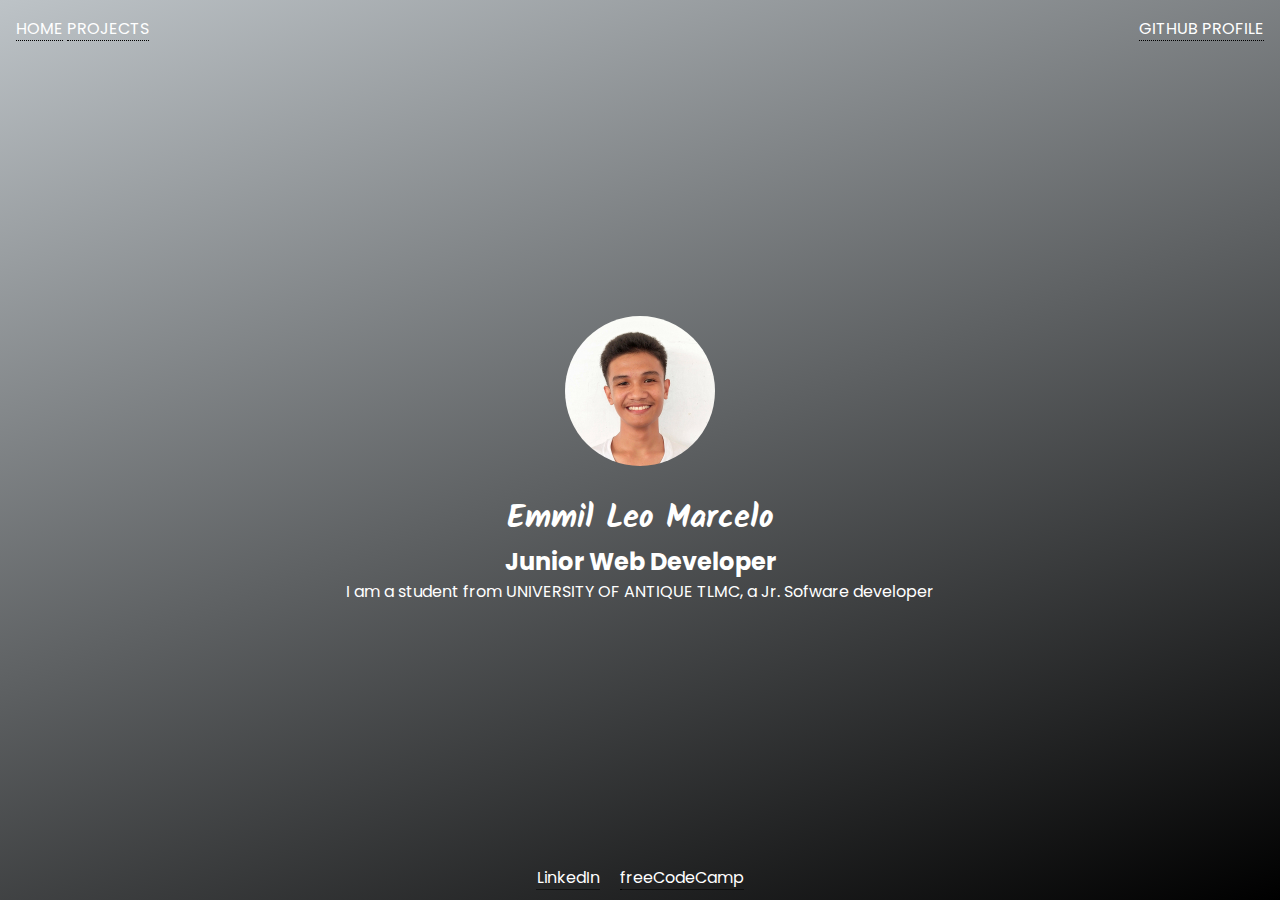
==== index.html @ cc783282 "old" ====
<!DOCTYPE html>
<html lang="en">
  <head>
    <link rel="stylesheet" href="css/styles.css" />
    <meta charset="UTF-8" />
    <meta http-equiv="X-UA-Compatible" content="IE=edge" />
    <meta name="viewport" content="width=device-width, initial-scale=1.0" />
    <title>Emmil Leo Marcelo - Junior Developer</title>
  </head>
  <body>
    <header>
      <section id="left-side">
        <nav>
          <a class="nav-link" href="./index.html">HOME</a>
          <a class="nav-link" href="./projects.html">PROJECTS</a>
        </nav>
      </section>
      <section>
        <nav id="right-side">
          <a class="git-profile" href="https://github.com/Emmil26"
            >GITHUB PROFILE</a
          >
        </nav>
      </section>
    </header>
    <main id="content">
      <div>
        <img
          id="my-avatar"
          src="./images/me.jpg"
          alt="This is my amazing avatar."
        />
        <h1 id="my-name">Emmil Leo Marcelo</h1>
        <h2>Junior Web Developer</h2>
        <p>
          I am a student from UNIVERSITY OF ANTIQUE TLMC, a Jr. Sofware
          developer
        </p>
      </div>
    </main>
    <footer>
      <a class="footer1" href="https://www.linkedin.com/in/emmilleo/">
        LinkedIn</a
      >
      <a class="footer2" href="https://www.freecodecamp.org/Emmil26">
        freeCodeCamp</a
      >
    </footer>
  </body>
</html>
---- css/styles.css ----
@import url('https://fonts.googleapis.com/css2?family=Kalam&family=Poppins&display=swap');

* {
  padding: 0;
  margin: 0;
  box-sizing: border-box;
}

html, body {
  background: linear-gradient(160deg, #bdc3c7, #000000 );
  font-family: 'Poppins', sans-serif;
  color: white;
  width: 100%;
  height: 100vh;
  position: relative;
}

#my-avatar {
  width: 150px;
  border-radius: 50%;
  margin: 20px;
}

#my-name {
  font-family: 'Kalam', cursive;
}

#content {
  text-align: center;
}

a {
  font-family: 'Poppins', sans-serif;
  text-decoration: none;
  border-bottom: 1px dotted black;
  color: white;
}

footer {
  position: absolute;
  bottom: 10px;
  left: 50%;
  transform: translateX(-50%);
}

footer a:first-child {
  margin-right: 16px;
}

#left-side {
  position: absolute;
  top: 16px;
  left: 16px;
}
#left-side > a {
  margin-right: 16px;
}

#right-side {
  position: absolute;
  top: 16px;
  right: 16px;   
}

#content div {
  width: 60%;
  position: absolute;
  top: 50%;
  left: 50%;
  transform: translate(-50%, -50%);
}

/* hero banner */
#hero-banner {
  background: linear-gradient(90deg, #f869d5, #5650de );
}

#hero-banner > div {
  width: 50%;
  margin: 0 auto;
}

#hero-banner > div > div {
  display: inline-block;
}

h3 {
  text-align: center;
  font-size: 32px;
  margin-top: 10px;
}

/* For */
/* header {
  padding-top: 10px;
}

header > nav{
  display: flex;
  justify-content: space-evenly;
}

footer {
  display: flex;
  justify-content: space-evenly;
  width: 100%;
}

footer > a > img {
  width: 24px;
  height: 24px;
  margin-right: 8px;
} */
 /* for 2.0 */
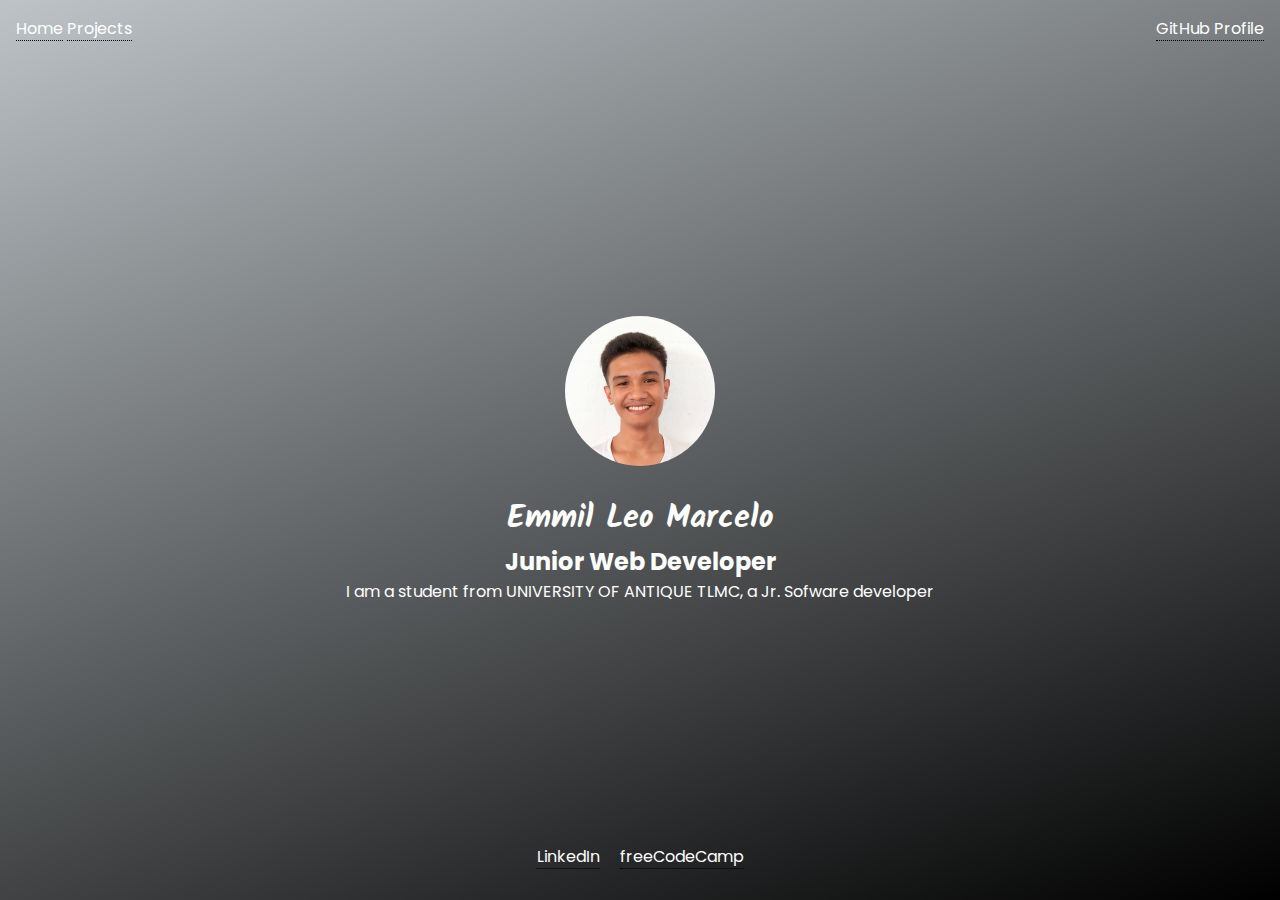
==== commit 1ffacbf8: "old" ====
--- a/index.html
+++ b/index.html
@@ -11,15 +11,13 @@
     <header>
       <section id="left-side">
         <nav>
-          <a class="nav-link" href="./index.html">HOME</a>
-          <a class="nav-link" href="./projects.html">PROJECTS</a>
+          <a href="./index.html">Home</a>
+          <a href="./projects.html">Projects</a>
         </nav>
       </section>
-      <section>
-        <nav id="right-side">
-          <a class="git-profile" href="https://github.com/Emmil26"
-            >GITHUB PROFILE</a
-          >
+      <section id="right-side">
+        <nav>
+          <a href="https://github.com/Emmil26">GitHub Profile</a>
         </nav>
       </section>
     </header>
@@ -43,7 +41,7 @@
         LinkedIn</a
       >
       <a class="footer2" href="https://www.freecodecamp.org/Emmil26">
-        freeCodeCamp</a
+        <span>freeCodeCamp</span></a
       >
     </footer>
   </body>
--- a/css/styles.css
+++ b/css/styles.css
@@ -27,24 +27,7 @@
 
 #content {
   text-align: center;
-}
-
-a {
-  font-family: 'Poppins', sans-serif;
-  text-decoration: none;
-  border-bottom: 1px dotted black;
-  color: white;
-}
-
-footer {
-  position: absolute;
-  bottom: 10px;
-  left: 50%;
-  transform: translateX(-50%);
-}
-
-footer a:first-child {
-  margin-right: 16px;
+  height: 100%;
 }
 
 #left-side {
@@ -60,6 +43,25 @@
   position: absolute;
   top: 16px;
   right: 16px;   
+}
+
+a {
+  text-decoration: none;
+  border-bottom: 1px dotted black;
+  color: white;
+}
+
+
+footer {
+  position: absolute;
+  bottom: 16px;
+  left: 50%;
+  transform: translateX(-50%);
+  padding-bottom: 15px; 
+}
+
+footer a:first-child {
+  margin-right: 16px;
 }
 
 #content div {
@@ -90,14 +92,15 @@
   margin-top: 10px;
 }
 
-/* For */
-/* header {
-  padding-top: 10px;
+/* For v2.0
+
+header {
+  padding-top: 18px;
 }
 
 header > nav{
   display: flex;
-  justify-content: space-evenly;
+  justify-content: space-evenly;  
 }
 
 footer {
@@ -106,9 +109,9 @@
   width: 100%;
 }
 
-footer > a > img {
+footer > a > svg {
   width: 24px;
   height: 24px;
   margin-right: 8px;
-} */
- /* for 2.0 */+  fill: white;
+} */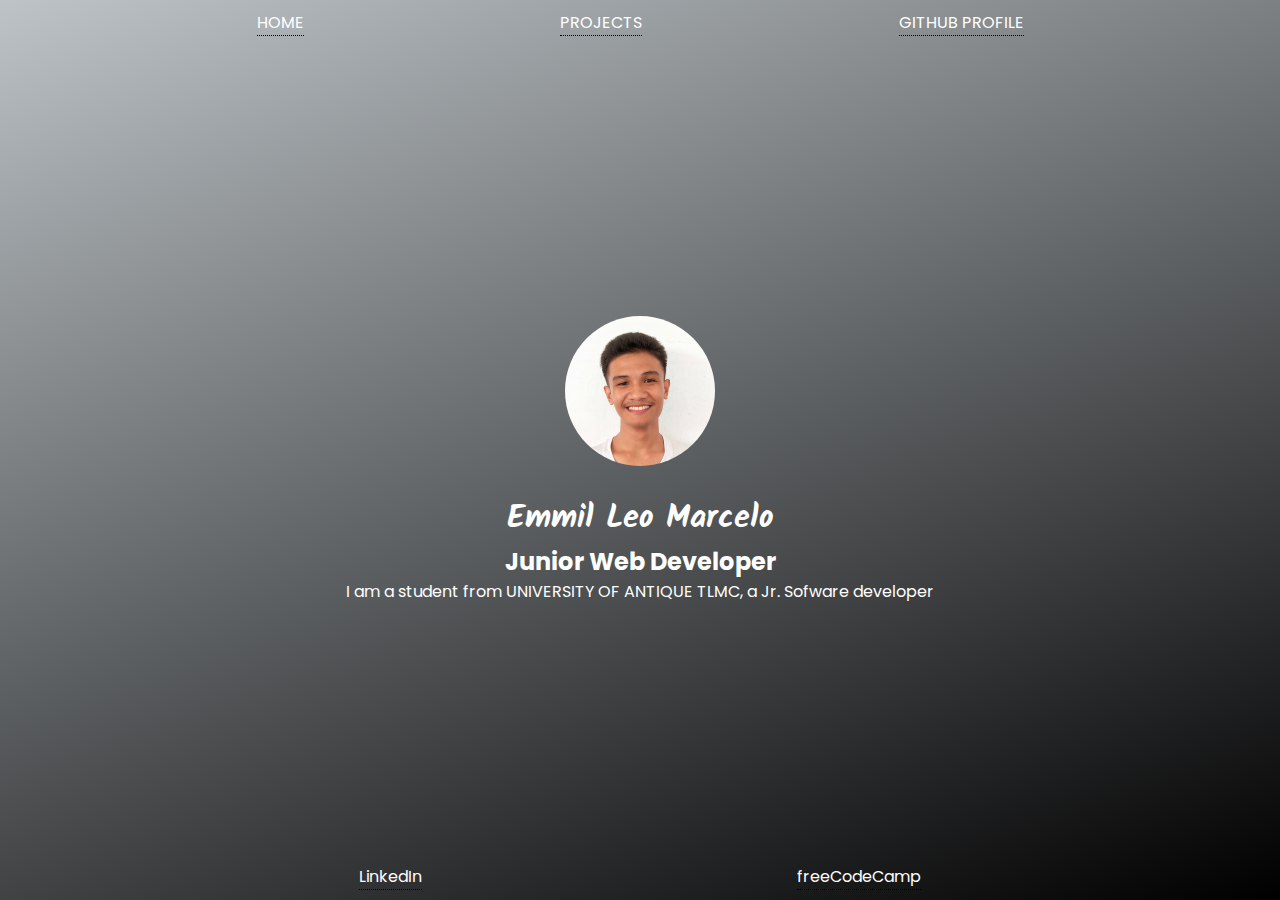
==== commit 2696333b: "i new changes new changes" ====
--- a/index.html
+++ b/index.html
@@ -9,17 +9,11 @@
   </head>
   <body>
     <header>
-      <section id="left-side">
-        <nav>
-          <a href="./index.html">Home</a>
-          <a href="./projects.html">Projects</a>
-        </nav>
-      </section>
-      <section id="right-side">
-        <nav>
-          <a href="https://github.com/Emmil26">GitHub Profile</a>
-        </nav>
-      </section>
+      <nav>
+        <a class="nav-link" href="./index.html">HOME</a>
+        <a class="nav-link" href="./projects.html">PROJECTS</a>
+        <a class="nav-link" href="https://github.com/Emmil26">GITHUB PROFILE</a>
+      </nav>
     </header>
     <main id="content">
       <div>
@@ -41,7 +35,7 @@
         LinkedIn</a
       >
       <a class="footer2" href="https://www.freecodecamp.org/Emmil26">
-        <span>freeCodeCamp</span></a
+        freeCodeCamp</a
       >
     </footer>
   </body>
--- a/css/styles.css
+++ b/css/styles.css
@@ -6,8 +6,9 @@
   box-sizing: border-box;
 }
 
-html, body {
-  background: linear-gradient(160deg, #bdc3c7, #000000 );
+html,
+body {
+  background: linear-gradient(160deg, #bdc3c7, #000000);
   font-family: 'Poppins', sans-serif;
   color: white;
   width: 100%;
@@ -27,37 +28,20 @@
 
 #content {
   text-align: center;
-  height: 100%;
-}
-
-#left-side {
-  position: absolute;
-  top: 16px;
-  left: 16px;
-}
-#left-side > a {
-  margin-right: 16px;
-}
-
-#right-side {
-  position: absolute;
-  top: 16px;
-  right: 16px;   
 }
 
 a {
+  font-family: 'Poppins', sans-serif;
   text-decoration: none;
   border-bottom: 1px dotted black;
   color: white;
 }
 
-
 footer {
   position: absolute;
-  bottom: 16px;
+  bottom: 10px;
   left: 50%;
   transform: translateX(-50%);
-  padding-bottom: 15px; 
 }
 
 footer a:first-child {
@@ -74,15 +58,15 @@
 
 /* hero banner */
 #hero-banner {
-  background: linear-gradient(90deg, #f869d5, #5650de );
+  background: linear-gradient(90deg, #f869d5, #5650de);
 }
 
-#hero-banner > div {
+#hero-banner>div {
   width: 50%;
   margin: 0 auto;
 }
 
-#hero-banner > div > div {
+#hero-banner>div>div {
   display: inline-block;
 }
 
@@ -92,15 +76,14 @@
   margin-top: 10px;
 }
 
-/* For v2.0
-
+/* For */
 header {
-  padding-top: 18px;
+  padding-top: 10px;
 }
 
-header > nav{
+header>nav {
   display: flex;
-  justify-content: space-evenly;  
+  justify-content: space-evenly;
 }
 
 footer {
@@ -109,9 +92,10 @@
   width: 100%;
 }
 
-footer > a > svg {
+footer>a>img {
   width: 24px;
   height: 24px;
   margin-right: 8px;
-  fill: white;
-} */+}
+
+/* for 2.0 */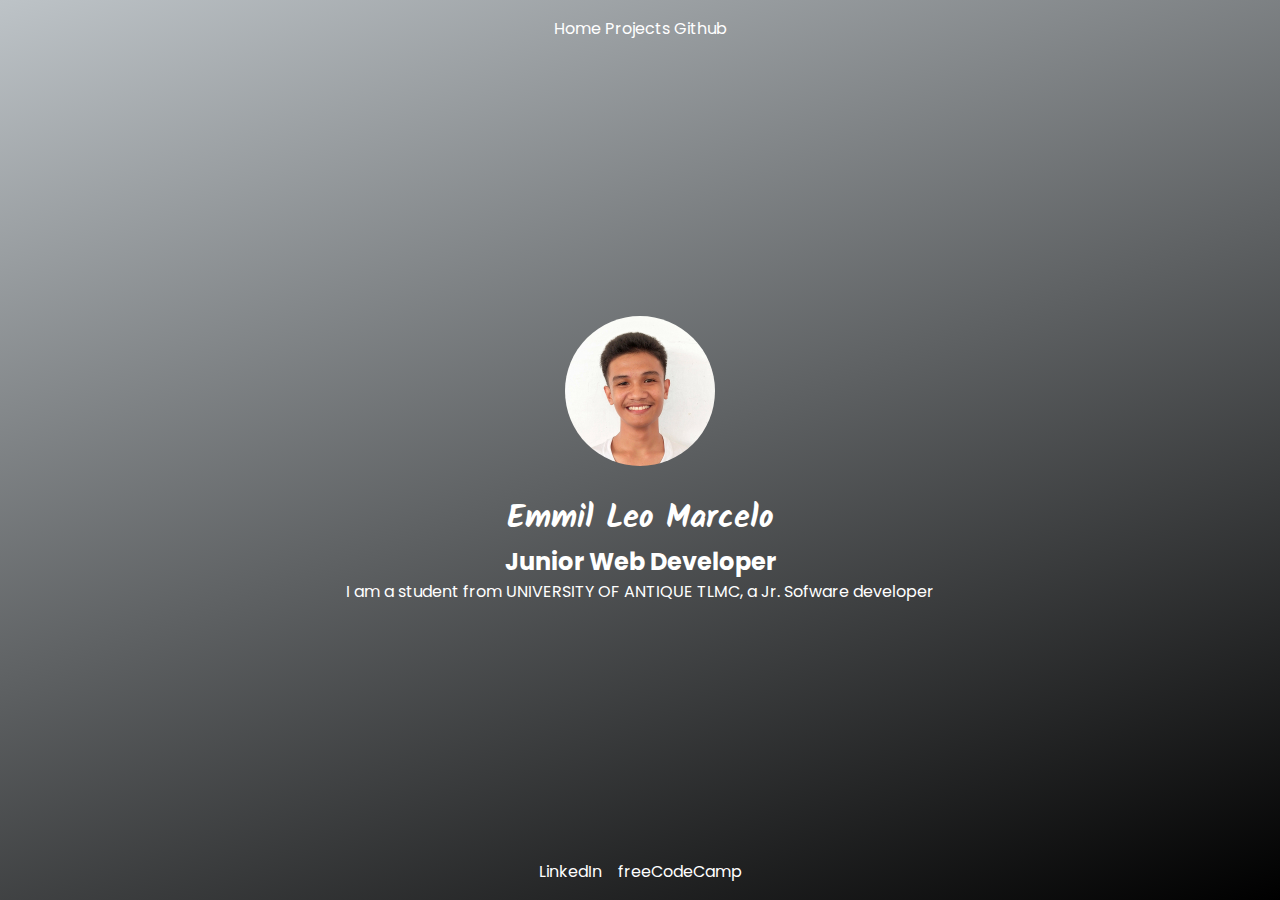
==== commit 14dfa05f: "late responsive design" ====
--- a/index.html
+++ b/index.html
@@ -2,6 +2,13 @@
 <html lang="en">
   <head>
     <link rel="stylesheet" href="css/styles.css" />
+    <link
+      rel="stylesheet"
+      href="https://cdnjs.cloudflare.com/ajax/libs/font-awesome/6.3.0/css/all.min.css"
+      integrity="sha512-SzlrxWUlpfuzQ+pcUCosxcglQRNAq/DZjVsC0lE40xsADsfeQoEypE+enwcOiGjk/bSuGGKHEyjSoQ1zVisanQ=="
+      crossorigin="anonymous"
+      referrerpolicy="no-referrer"
+    />
     <meta charset="UTF-8" />
     <meta http-equiv="X-UA-Compatible" content="IE=edge" />
     <meta name="viewport" content="width=device-width, initial-scale=1.0" />
@@ -10,9 +17,15 @@
   <body>
     <header>
       <nav>
-        <a class="nav-link" href="./index.html">HOME</a>
-        <a class="nav-link" href="./projects.html">PROJECTS</a>
-        <a class="nav-link" href="https://github.com/Emmil26">GITHUB PROFILE</a>
+        <a class="nav-link" href="./index.html"
+          ><i class="fa-solid fa-house"></i>Home</a
+        >
+        <a class="nav-link" href="./projects.html"
+          ><i class="fa-solid fa-folder-tree"></i>Projects</a
+        >
+        <a class="nav-link2" href="https://github.com/Emmil26"
+          ><i class="fa-brands fa-github"></i>Github</a
+        >
       </nav>
     </header>
     <main id="content">
@@ -31,12 +44,14 @@
       </div>
     </main>
     <footer>
-      <a class="footer1" href="https://www.linkedin.com/in/emmilleo/">
-        LinkedIn</a
-      >
-      <a class="footer2" href="https://www.freecodecamp.org/Emmil26">
-        freeCodeCamp</a
-      >
+      <section>
+        <a class="footer1" href="https://www.linkedin.com/in/emmilleo/"
+          ><i class="fa-brands fa-linkedin"></i> LinkedIn</a
+        >
+        <a class="footer2" href="https://www.freecodecamp.org/Emmil26"
+          ><i class="fa-brands fa-free-code-camp"></i> freeCodeCamp</a
+        >
+      </section>
     </footer>
   </body>
 </html>
--- a/css/styles.css
+++ b/css/styles.css
@@ -33,16 +33,15 @@
 a {
   font-family: 'Poppins', sans-serif;
   text-decoration: none;
-  border-bottom: 1px dotted black;
   color: white;
 }
 
-footer {
+/* footer {
   position: absolute;
   bottom: 10px;
   left: 50%;
   transform: translateX(-50%);
-}
+} */
 
 footer a:first-child {
   margin-right: 16px;
@@ -78,13 +77,17 @@
 
 /* For */
 header {
-  padding-top: 10px;
+  display: flex;
+  flex-direction: row;
+  justify-content: space-evenly;
+  padding: 16px;
 }
 
-header>nav {
+
+/* header>nav {
   display: flex;
   justify-content: space-evenly;
-}
+} */
 
 footer {
   display: flex;
@@ -98,4 +101,14 @@
   margin-right: 8px;
 }
 
+footer {
+  position: absolute;
+  bottom: 0;
+  width: 100vw; /* vw -> viewport width */
+  padding: 16px;
+}
+footer > section {
+  display: flex;
+  justify-content: space-around;
+}
 /* for 2.0 */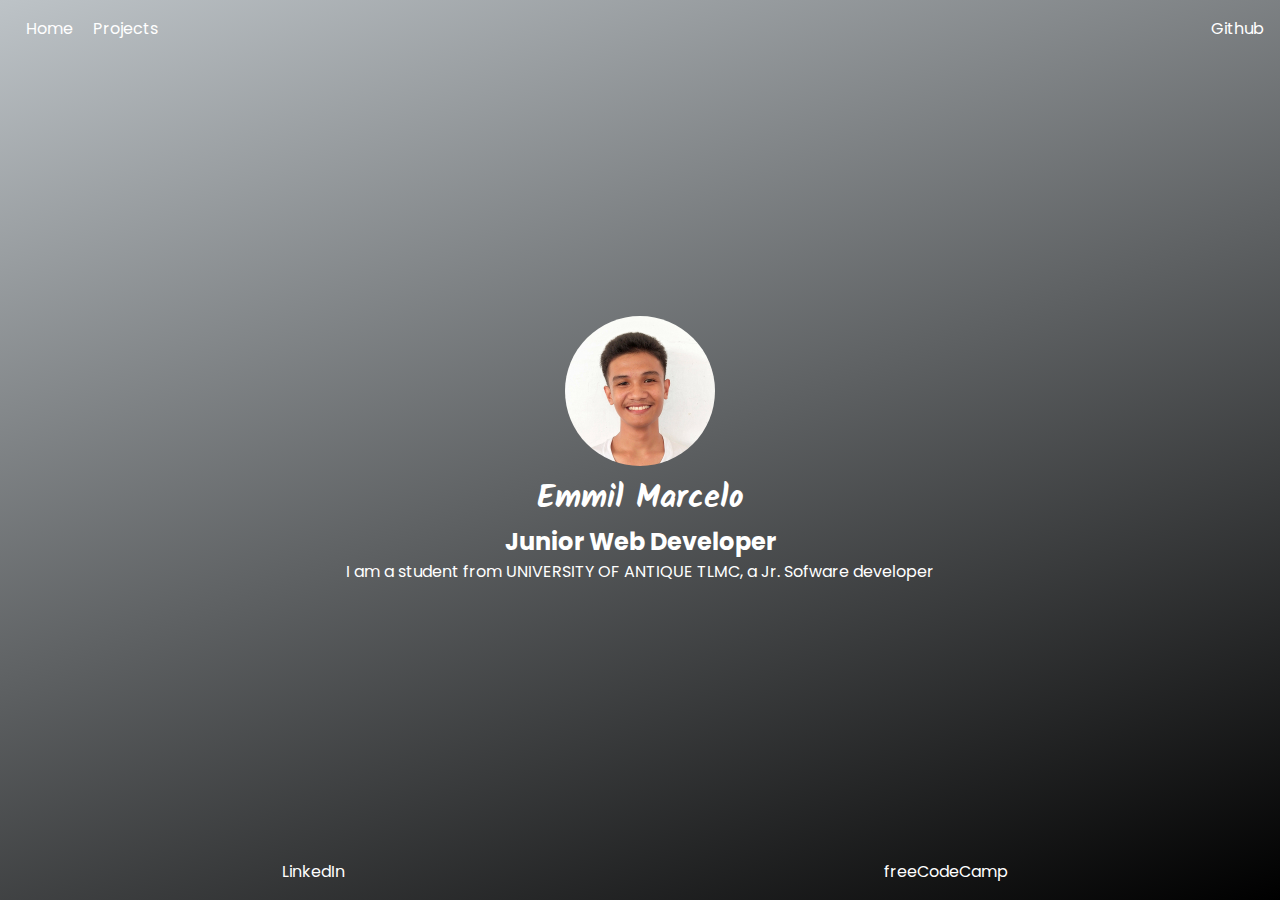
==== commit 9d325034: "hero banner mobile" ====
--- a/index.html
+++ b/index.html
@@ -17,13 +17,13 @@
   <body>
     <header>
       <nav>
-        <a class="nav-link" href="./index.html"
+        <a id="left" class="nav-link" href="./index.html"
           ><i class="fa-solid fa-house"></i>Home</a
         >
-        <a class="nav-link" href="./projects.html"
+        <a id="left" class="nav-link" href="./projects.html"
           ><i class="fa-solid fa-folder-tree"></i>Projects</a
         >
-        <a class="nav-link2" href="https://github.com/Emmil26"
+        <a id="right" class="nav-link2" href="https://github.com/Emmil26"
           ><i class="fa-brands fa-github"></i>Github</a
         >
       </nav>
@@ -35,7 +35,7 @@
           src="./images/me.jpg"
           alt="This is my amazing avatar."
         />
-        <h1 id="my-name">Emmil Leo Marcelo</h1>
+        <h1 id="my-name">Emmil Marcelo</h1>
         <h2>Junior Web Developer</h2>
         <p>
           I am a student from UNIVERSITY OF ANTIQUE TLMC, a Jr. Sofware
--- a/css/styles.css
+++ b/css/styles.css
@@ -19,7 +19,6 @@
 #my-avatar {
   width: 150px;
   border-radius: 50%;
-  margin: 20px;
 }
 
 #my-name {
@@ -36,23 +35,24 @@
   color: white;
 }
 
-/* footer {
+footer {
   position: absolute;
   bottom: 10px;
   left: 50%;
   transform: translateX(-50%);
-} */
+}
 
 footer a:first-child {
   margin-right: 16px;
 }
 
 #content div {
-  width: 60%;
+  width: 100vw; /* vw -> viewport width */
   position: absolute;
   top: 50%;
   left: 50%;
   transform: translate(-50%, -50%);
+  padding: 16px;
 }
 
 /* hero banner */
@@ -61,12 +61,22 @@
 }
 
 #hero-banner>div {
-  width: 50%;
-  margin: 0 auto;
+  width: 100vw;
+  display: flex;
+  column-gap: 16px;
+  padding: 16px;
 }
 
 #hero-banner>div>div {
   display: inline-block;
+}
+
+#hero-banner h1 {
+  font-size: 1.3rem;
+}
+
+#hero-banner h2 {
+  font-size: 1rem;
 }
 
 h3 {
@@ -76,29 +86,24 @@
 }
 
 /* For */
+header>nav{
+  width: 100%;
+}
+
 header {
   display: flex;
   flex-direction: row;
-  justify-content: space-evenly;
+  justify-content: space-between;
   padding: 16px;
 }
 
-
-/* header>nav {
-  display: flex;
-  justify-content: space-evenly;
-} */
-
-footer {
-  display: flex;
-  justify-content: space-evenly;
-  width: 100%;
+#left {
+  float: left;
+  padding-right: 10px;
 }
 
-footer>a>img {
-  width: 24px;
-  height: 24px;
-  margin-right: 8px;
+#right {
+  float: right;
 }
 
 footer {
@@ -111,4 +116,8 @@
   display: flex;
   justify-content: space-around;
 }
+
+i {
+  padding: 5px;
+}
 /* for 2.0 */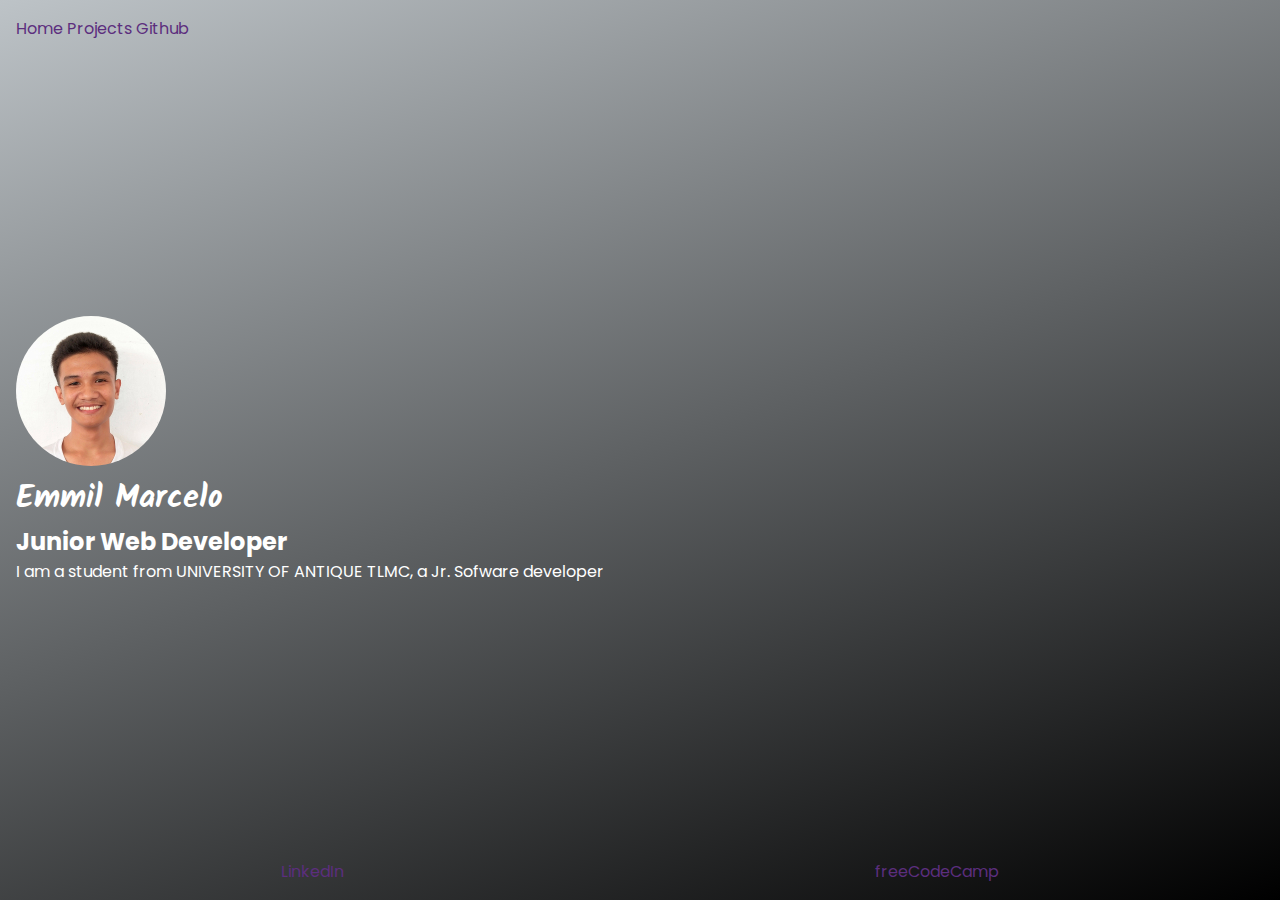
==== commit 4b511335: "layout adjust items per devices" ====
--- a/index.html
+++ b/index.html
@@ -1,57 +1,43 @@
 <!DOCTYPE html>
 <html lang="en">
-  <head>
-    <link rel="stylesheet" href="css/styles.css" />
-    <link
-      rel="stylesheet"
-      href="https://cdnjs.cloudflare.com/ajax/libs/font-awesome/6.3.0/css/all.min.css"
-      integrity="sha512-SzlrxWUlpfuzQ+pcUCosxcglQRNAq/DZjVsC0lE40xsADsfeQoEypE+enwcOiGjk/bSuGGKHEyjSoQ1zVisanQ=="
-      crossorigin="anonymous"
-      referrerpolicy="no-referrer"
-    />
-    <meta charset="UTF-8" />
-    <meta http-equiv="X-UA-Compatible" content="IE=edge" />
-    <meta name="viewport" content="width=device-width, initial-scale=1.0" />
-    <title>Emmil Leo Marcelo - Junior Developer</title>
-  </head>
-  <body>
-    <header>
-      <nav>
-        <a id="left" class="nav-link" href="./index.html"
-          ><i class="fa-solid fa-house"></i>Home</a
-        >
-        <a id="left" class="nav-link" href="./projects.html"
-          ><i class="fa-solid fa-folder-tree"></i>Projects</a
-        >
-        <a id="right" class="nav-link2" href="https://github.com/Emmil26"
-          ><i class="fa-brands fa-github"></i>Github</a
-        >
-      </nav>
-    </header>
-    <main id="content">
-      <div>
-        <img
-          id="my-avatar"
-          src="./images/me.jpg"
-          alt="This is my amazing avatar."
-        />
-        <h1 id="my-name">Emmil Marcelo</h1>
-        <h2>Junior Web Developer</h2>
-        <p>
-          I am a student from UNIVERSITY OF ANTIQUE TLMC, a Jr. Sofware
-          developer
-        </p>
-      </div>
-    </main>
-    <footer>
-      <section>
-        <a class="footer1" href="https://www.linkedin.com/in/emmilleo/"
-          ><i class="fa-brands fa-linkedin"></i> LinkedIn</a
-        >
-        <a class="footer2" href="https://www.freecodecamp.org/Emmil26"
-          ><i class="fa-brands fa-free-code-camp"></i> freeCodeCamp</a
-        >
-      </section>
-    </footer>
-  </body>
-</html>
+
+<head>
+  <link rel="stylesheet" href="css/styles.css" />
+  <link rel="stylesheet" href="https://cdnjs.cloudflare.com/ajax/libs/font-awesome/6.3.0/css/all.min.css"
+    integrity="sha512-SzlrxWUlpfuzQ+pcUCosxcglQRNAq/DZjVsC0lE40xsADsfeQoEypE+enwcOiGjk/bSuGGKHEyjSoQ1zVisanQ=="
+    crossorigin="anonymous" referrerpolicy="no-referrer" />
+  <meta charset="UTF-8" />
+  <meta http-equiv="X-UA-Compatible" content="IE=edge" />
+  <meta name="viewport" content="width=device-width, initial-scale=1.0" />
+  <title>Emmil Leo Marcelo - Junior Developer</title>
+</head>
+
+<body>
+  <header>
+    <nav>
+      <a id="left" class="nav-link" href="./index.html"><i class="fa-solid fa-house"></i>Home</a>
+      <a id="left" class="nav-link" href="./projects.html"><i class="fa-solid fa-folder-tree"></i>Projects</a>
+      <a id="right" class="nav-link2" href="https://github.com/Emmil26"><i class="fa-brands fa-github"></i>Github</a>
+    </nav>
+  </header>
+  <main id="content">
+    <div>
+      <img id="my-avatar" src="./images/me.jpg" alt="This is my amazing avatar." />
+      <h1 id="my-name">Emmil Marcelo</h1>
+      <h2>Junior Web Developer</h2>
+      <p>
+        I am a student from UNIVERSITY OF ANTIQUE TLMC, a Jr. Sofware
+        developer
+      </p>
+    </div>
+  </main>
+  <footer>
+    <section>
+      <a class="footer1" href="https://www.linkedin.com/in/emmilleo/"><i class="fa-brands fa-linkedin"></i> LinkedIn</a>
+      <a class="footer2" href="https://www.freecodecamp.org/Emmil26"><i class="fa-brands fa-free-code-camp"></i>
+        freeCodeCamp</a>
+    </section>
+  </footer>
+</body>
+
+</html>--- a/css/styles.css
+++ b/css/styles.css
@@ -5,6 +5,8 @@
   margin: 0;
   box-sizing: border-box;
 }
+
+
 
 html,
 body {
@@ -16,6 +18,14 @@
   position: relative;
 }
 
+header {
+  display: flex;
+  flex-direction: row;
+  justify-content: space-between;
+  padding: 16px;
+}
+
+
 #my-avatar {
   width: 150px;
   border-radius: 50%;
@@ -25,85 +35,15 @@
   font-family: 'Kalam', cursive;
 }
 
-#content {
-  text-align: center;
+#left-side {
+  display: flex;
+  flex-direction: row;
+  column-gap: 16px;
 }
 
 a {
-  font-family: 'Poppins', sans-serif;
+  color: #5c2e7e;
   text-decoration: none;
-  color: white;
-}
-
-footer {
-  position: absolute;
-  bottom: 10px;
-  left: 50%;
-  transform: translateX(-50%);
-}
-
-footer a:first-child {
-  margin-right: 16px;
-}
-
-#content div {
-  width: 100vw; /* vw -> viewport width */
-  position: absolute;
-  top: 50%;
-  left: 50%;
-  transform: translate(-50%, -50%);
-  padding: 16px;
-}
-
-/* hero banner */
-#hero-banner {
-  background: linear-gradient(90deg, #f869d5, #5650de);
-}
-
-#hero-banner>div {
-  width: 100vw;
-  display: flex;
-  column-gap: 16px;
-  padding: 16px;
-}
-
-#hero-banner>div>div {
-  display: inline-block;
-}
-
-#hero-banner h1 {
-  font-size: 1.3rem;
-}
-
-#hero-banner h2 {
-  font-size: 1rem;
-}
-
-h3 {
-  text-align: center;
-  font-size: 32px;
-  margin-top: 10px;
-}
-
-/* For */
-header>nav{
-  width: 100%;
-}
-
-header {
-  display: flex;
-  flex-direction: row;
-  justify-content: space-between;
-  padding: 16px;
-}
-
-#left {
-  float: left;
-  padding-right: 10px;
-}
-
-#right {
-  float: right;
 }
 
 footer {
@@ -117,7 +57,47 @@
   justify-content: space-around;
 }
 
-i {
-  padding: 5px;
+#content div {
+  width: 100vw; /* vw -> viewport width */
+  position: absolute;
+  top: 50%;
+  left: 50%;
+  transform: translate(-50%, -50%);
+  padding: 16px;
 }
-/* for 2.0 */+
+/* Projects page */
+
+#hero-banner {
+  background: linear-gradient(150deg, red, blue, magenta);
+}
+#hero-banner > div {
+  width: 100vw; /* vw -> viewport width */
+  display: flex;
+  column-gap: 16px;
+  padding: 16px;
+justify-content: center;
+align-items: center;
+}
+
+@media (min-width: 426px) and (max-width: 768px) {
+  #hero-banner > div {
+    width: 50%;
+    margin: 0 auto;
+  }
+}
+
+#hero-banner h1,
+#hero-banner h2 {
+  color: white;
+}
+#hero-banner h1 {
+  font-size: 2rem; /* 1rem -> 16px */
+}
+#hero-banner h2 {
+  font-size: 1.1rem; /* customize this value to align the text in single row */
+}
+h3 {
+  text-align: center;
+  font-size: 32px;
+} 